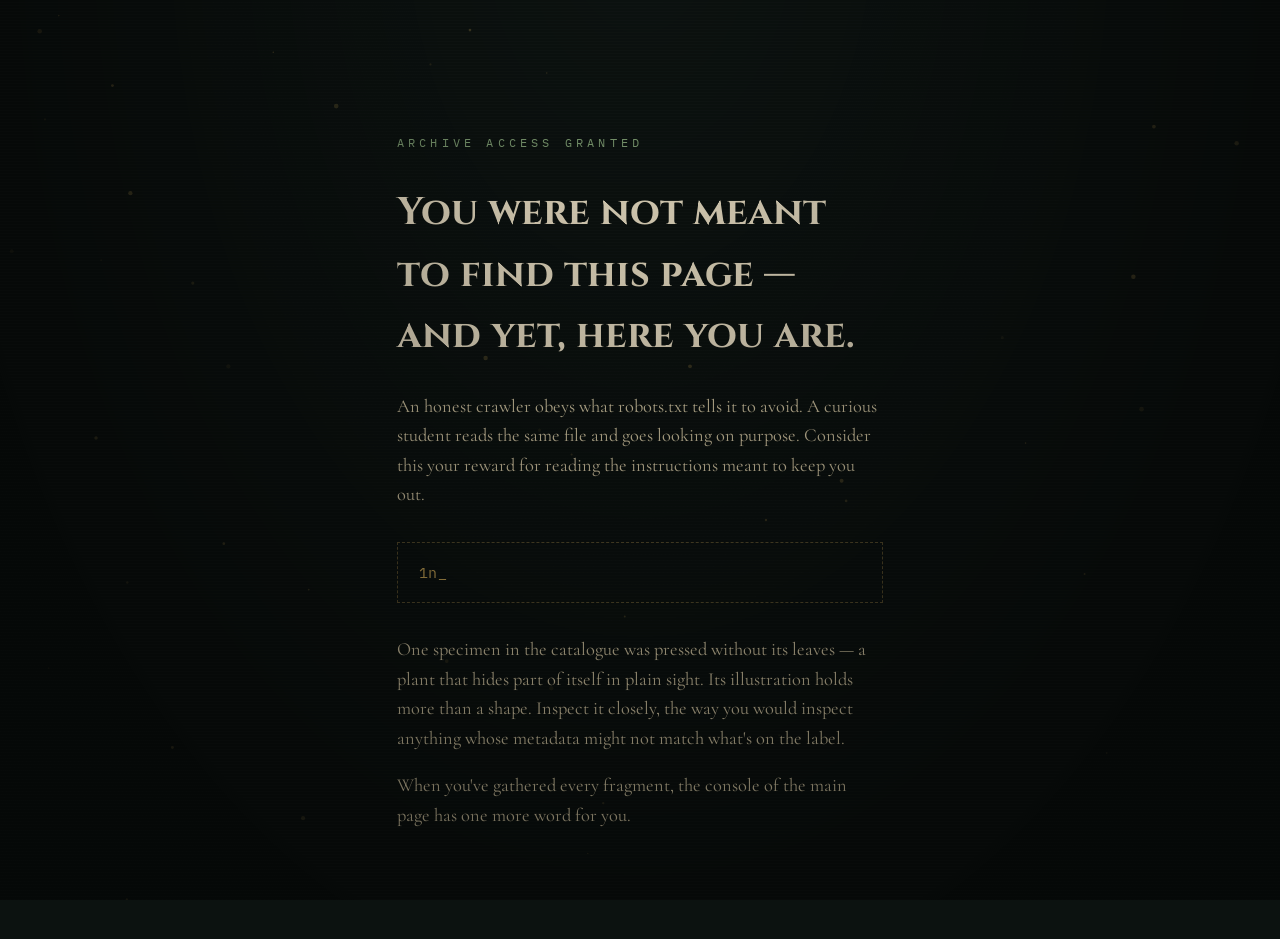
==== grimoire-restricted.html @ 29f759af "Add files via upload" ====
<!DOCTYPE html>
<html lang="en">
<head>
<meta charset="UTF-8">
<meta name="viewport" content="width=device-width, initial-scale=1.0">
<meta name="robots" content="noindex, nofollow">
<title>Restricted Archive &mdash; Herbology Wing</title>
<link href="https://fonts.googleapis.com/css2?family=Cinzel:wght@600;700&family=Cormorant+Garamond:ital,wght@0,400;0,600;1,500&family=IBM+Plex+Mono:wght@400;500&display=swap" rel="stylesheet">
<link rel="stylesheet" href="style.css">
<style>
  .restricted-page {
    max-width: 640px;
    margin: 0 auto;
    padding: 14vh 6vw 10vh;
    position: relative;
    z-index: 1;
  }
  .restricted-page h1 {
    font-family: var(--font-display);
    font-size: clamp(1.8rem, 4vw, 2.4rem);
    color: var(--parchment);
    margin-bottom: 1.6rem;
  }
  .restricted-page p { font-size: 1.15rem; color: var(--parchment-dim); }
  .fragment {
    margin: 2rem 0;
    padding: 1.1rem 1.3rem;
    border: 1px dashed rgba(198,164,86,0.4);
    font-family: var(--font-mono);
    font-size: 0.95rem;
    color: var(--gold);
    letter-spacing: 0.04em;
  }
</style>
</head>
<body>
<canvas id="spores" aria-hidden="true"></canvas>
<div class="restricted-page">
  <span class="eyebrow">Archive Access Granted</span>
  <h1>You were not meant to find this page &mdash; and yet, here you are.</h1>
  <p>An honest crawler obeys what robots.txt tells it to avoid. A curious student reads the same file and goes looking on purpose. Consider this your reward for reading the instructions meant to keep you out.</p>
  <div class="fragment">1n_</div>
  <p>One specimen in the catalogue was pressed without its leaves &mdash; a plant that hides part of itself in plain sight. Its illustration holds more than a shape. Inspect it closely, the way you would inspect anything whose metadata might not match what's on the label.</p>
  <p>When you've gathered every fragment, the console of the main page has one more word for you.</p>
</div>
<script src="script.js"></script>
</body>
</html>
---- style.css ----
/* ============================================================
   HERBOLOGY: A CATALOGUE OF TOXIC BOTANICALS
   Design tokens
   ============================================================ */
:root {
  --void: #0c1210;
  --void-deep: #070a08;
  --parchment: #ece1c6;
  --parchment-dim: #d9cca8;
  --moss: #7f9e73;
  --moss-dim: #5c7455;
  --nightshade: #6f5389;
  --nightshade-bright: #9b7ec4;
  --gold: #c6a456;
  --blood: #8a4444;
  --blood-bright: #c46a5c;
  --ink-line: rgba(236, 225, 198, 0.14);

  --font-display: 'Cinzel', 'Cormorant Garamond', serif;
  --font-body: 'Cormorant Garamond', 'EB Garamond', serif;
  --font-mono: 'IBM Plex Mono', monospace;

  --card-w: 320px;
}

* { box-sizing: border-box; }

html { scroll-behavior: smooth; }

body {
  margin: 0;
  background: var(--void);
  color: var(--parchment);
  font-family: var(--font-body);
  font-size: 19px;
  line-height: 1.6;
  overflow-x: hidden;
}

::selection {
  background: var(--nightshade);
  color: var(--parchment);
}

/* subtle vignette + paper grain feel */
body::before {
  content: "";
  position: fixed;
  inset: 0;
  pointer-events: none;
  z-index: 5;
  background:
    radial-gradient(ellipse at 50% -10%, rgba(0,0,0,0), rgba(0,0,0,0.55) 85%),
    repeating-linear-gradient(0deg, rgba(255,255,255,0.012) 0px, rgba(255,255,255,0.012) 1px, transparent 1px, transparent 3px);
}

a { color: var(--gold); }

.eyebrow {
  font-family: var(--font-mono);
  font-size: 12px;
  letter-spacing: 0.35em;
  text-transform: uppercase;
  color: var(--moss);
}

/* ============================================================
   SPORES — ambient canvas
   ============================================================ */
#spores {
  position: fixed;
  inset: 0;
  z-index: 0;
  pointer-events: none;
  opacity: 0.55;
}

/* ============================================================
   HERO
   ============================================================ */
.hero {
  position: relative;
  min-height: 100svh;
  display: flex;
  flex-direction: column;
  align-items: center;
  justify-content: center;
  text-align: center;
  padding: 8vh 6vw 10vh;
  z-index: 1;
  border-bottom: 1px solid var(--ink-line);
}

.hero__crest {
  width: 86px;
  height: 86px;
  margin-bottom: 1.6rem;
  color: var(--gold);
  opacity: 0.9;
}

.hero__kicker {
  font-family: var(--font-mono);
  font-size: 13px;
  letter-spacing: 0.4em;
  text-transform: uppercase;
  color: var(--nightshade-bright);
  margin-bottom: 1.2rem;
}

.hero h1 {
  font-family: var(--font-display);
  font-weight: 700;
  font-size: clamp(2.6rem, 7vw, 5.2rem);
  letter-spacing: 0.02em;
  margin: 0;
  color: var(--parchment);
  text-shadow: 0 0 40px rgba(155, 126, 196, 0.25);
}

.hero h1 em {
  font-style: normal;
  color: var(--blood-bright);
}

.hero__sub {
  max-width: 46ch;
  margin: 1.6rem auto 0;
  font-size: 1.28rem;
  color: var(--parchment-dim);
  font-style: italic;
}

.hero__scroll {
  margin-top: 3.5rem;
  font-family: var(--font-mono);
  font-size: 11px;
  letter-spacing: 0.3em;
  text-transform: uppercase;
  color: var(--moss-dim);
  display: flex;
  flex-direction: column;
  align-items: center;
  gap: 0.6rem;
  animation: bob 2.6s ease-in-out infinite;
}
.hero__scroll svg { width: 14px; height: 20px; }

@keyframes bob {
  0%, 100% { transform: translateY(0); opacity: 0.6; }
  50% { transform: translateY(6px); opacity: 1; }
}

/* ============================================================
   FOREWORD — page-from-a-book intro
   ============================================================ */
.foreword {
  max-width: 680px;
  margin: 0 auto;
  padding: 9rem 6vw 7rem;
  position: relative;
  z-index: 1;
}

.foreword .eyebrow { margin-bottom: 1rem; display: block; }

.foreword p {
  font-size: 1.3rem;
  color: var(--parchment-dim);
}

.foreword p:first-of-type::first-letter {
  font-family: var(--font-display);
  font-size: 4.4rem;
  float: left;
  line-height: 0.8;
  padding: 0.1rem 0.5rem 0 0;
  color: var(--gold);
}

.foreword .signature {
  margin-top: 2.2rem;
  font-family: var(--font-display);
  font-size: 1.15rem;
  color: var(--moss);
  letter-spacing: 0.04em;
}

/* ============================================================
   CATALOGUE GRID
   ============================================================ */
.catalogue {
  position: relative;
  z-index: 1;
  padding: 2rem 6vw 10rem;
  max-width: 1240px;
  margin: 0 auto;
}

.catalogue__head {
  text-align: center;
  margin-bottom: 4rem;
}

.catalogue__head h2 {
  font-family: var(--font-display);
  font-size: clamp(1.8rem, 4vw, 2.6rem);
  margin: 0.6rem 0 0;
  color: var(--parchment);
}

.grid {
  display: grid;
  grid-template-columns: repeat(auto-fit, minmax(var(--card-w), 1fr));
  gap: 2.4rem;
}

/* ---- specimen card ---- */
.specimen {
  perspective: 1600px;
  height: 460px;
}

.specimen__inner {
  position: relative;
  width: 100%;
  height: 100%;
  transition: transform 0.9s cubic-bezier(0.2, 0.7, 0.2, 1);
  transform-style: preserve-3d;
}

.specimen:focus-within .specimen__inner,
.specimen.is-flipped .specimen__inner {
  transform: rotateY(180deg);
}

.specimen__face {
  position: absolute;
  inset: 0;
  backface-visibility: hidden;
  border-radius: 2px;
  border: 1px solid var(--ink-line);
  background:
    radial-gradient(circle at 30% 20%, rgba(127,158,115,0.10), transparent 55%),
    linear-gradient(180deg, #11170f, #0d120d);
  padding: 1.6rem 1.5rem 1.5rem;
  display: flex;
  flex-direction: column;
}

.specimen__face--back {
  transform: rotateY(180deg);
  background:
    radial-gradient(circle at 70% 80%, rgba(111,83,137,0.18), transparent 55%),
    linear-gradient(180deg, #12100f, #0d0d0f);
  overflow-y: auto;
}

/* stitched herbarium border */
.specimen__face::before {
  content: "";
  position: absolute;
  inset: 10px;
  border: 1px dashed rgba(198, 164, 86, 0.28);
  pointer-events: none;
}

.specimen__tag {
  display: flex;
  justify-content: space-between;
  align-items: flex-start;
  font-family: var(--font-mono);
  font-size: 11px;
  letter-spacing: 0.12em;
  color: var(--gold);
  text-transform: uppercase;
}

.specimen__seal {
  width: 34px;
  height: 34px;
  border-radius: 50%;
  border: 1px solid currentColor;
  display: flex;
  align-items: center;
  justify-content: center;
  flex-shrink: 0;
}
.specimen__seal svg { width: 16px; height: 16px; }

.tox-mild { color: var(--moss); }
.tox-severe { color: var(--gold); }
.tox-lethal { color: var(--blood-bright); }

.specimen__art {
  flex: 1;
  display: flex;
  align-items: center;
  justify-content: center;
  color: var(--parchment-dim);
  margin: 0.4rem 0;
}
.specimen__art svg { width: 100%; max-width: 190px; height: auto; }

.specimen__names {
  text-align: center;
  margin-bottom: 0.6rem;
}

.specimen__latin {
  font-family: var(--font-display);
  font-style: italic;
  font-size: 1.32rem;
  color: var(--parchment);
  display: block;
}

.specimen__common {
  font-family: var(--font-mono);
  font-size: 11px;
  letter-spacing: 0.2em;
  text-transform: uppercase;
  color: var(--moss);
  display: block;
  margin-top: 0.3rem;
}

.specimen__hint {
  margin-top: auto;
  text-align: center;
  font-family: var(--font-mono);
  font-size: 10px;
  letter-spacing: 0.2em;
  text-transform: uppercase;
  color: var(--moss-dim);
}

/* back face content */
.specimen__field-label {
  font-family: var(--font-mono);
  font-size: 10px;
  letter-spacing: 0.2em;
  text-transform: uppercase;
  color: var(--nightshade-bright);
  margin: 0.9rem 0 0.35rem;
}
.specimen__field-label:first-of-type { margin-top: 0.2rem; }

.specimen__face--back p {
  margin: 0;
  font-size: 0.98rem;
  color: var(--parchment-dim);
  line-height: 1.55;
}

.specimen__latin-back {
  font-family: var(--font-display);
  font-style: italic;
  font-size: 1.05rem;
  color: var(--parchment);
  display: block;
  margin-bottom: 0.2rem;
}

/* ============================================================
   FOOTER
   ============================================================ */
footer {
  position: relative;
  z-index: 1;
  border-top: 1px solid var(--ink-line);
  padding: 3.5rem 6vw 3rem;
  text-align: center;
  font-family: var(--font-mono);
  font-size: 12px;
  letter-spacing: 0.06em;
  color: var(--moss-dim);
}

footer .restricted {
  display: block;
  margin-top: 0.8rem;
  color: rgba(127, 158, 115, 0.4);
  font-size: 11px;
}

/* ============================================================
   REVEAL ON SCROLL
   ============================================================ */
.reveal {
  opacity: 0;
  transform: translateY(24px);
  transition: opacity 0.8s ease, transform 0.8s ease;
}
.reveal.is-visible {
  opacity: 1;
  transform: translateY(0);
}

@media (prefers-reduced-motion: reduce) {
  html { scroll-behavior: auto; }
  .reveal, .specimen__inner, .hero__scroll { transition: none !important; animation: none !important; }
  .reveal { opacity: 1; transform: none; }
}

/* focus visibility */
a:focus-visible, .specimen:focus-visible {
  outline: 2px solid var(--gold);
  outline-offset: 3px;
}

@media (max-width: 560px) {
  body { font-size: 17px; }
  .specimen { height: 500px; }
}
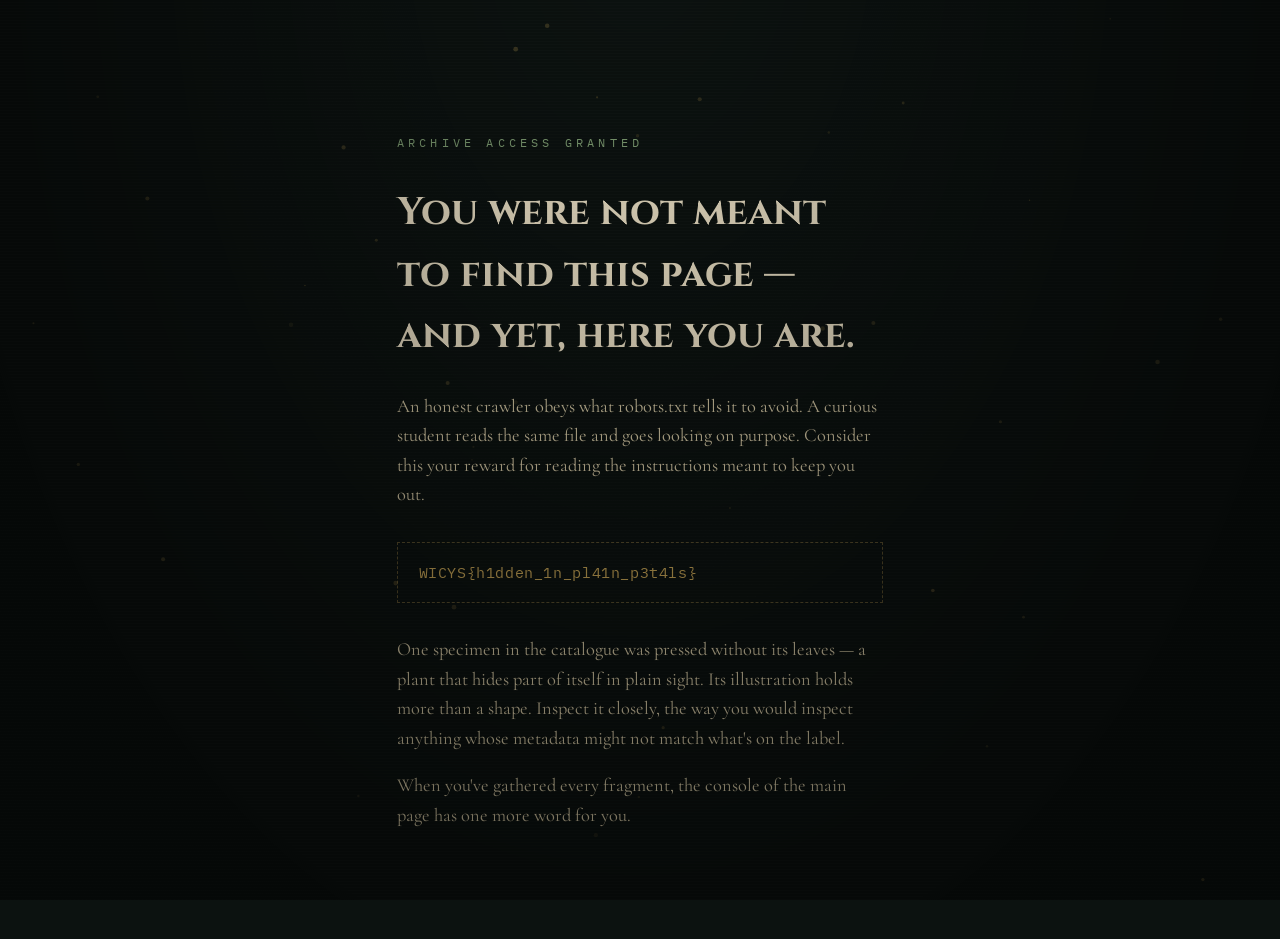
==== commit 816a8376: "Update hidden message in grimoire-restricted.html" ====
--- a/grimoire-restricted.html
+++ b/grimoire-restricted.html
@@ -39,7 +39,7 @@
   <span class="eyebrow">Archive Access Granted</span>
   <h1>You were not meant to find this page &mdash; and yet, here you are.</h1>
   <p>An honest crawler obeys what robots.txt tells it to avoid. A curious student reads the same file and goes looking on purpose. Consider this your reward for reading the instructions meant to keep you out.</p>
-  <div class="fragment">1n_</div>
+  <div class="fragment">WICYS{h1dden_1n_pl41n_p3t4ls}</div>
   <p>One specimen in the catalogue was pressed without its leaves &mdash; a plant that hides part of itself in plain sight. Its illustration holds more than a shape. Inspect it closely, the way you would inspect anything whose metadata might not match what's on the label.</p>
   <p>When you've gathered every fragment, the console of the main page has one more word for you.</p>
 </div>
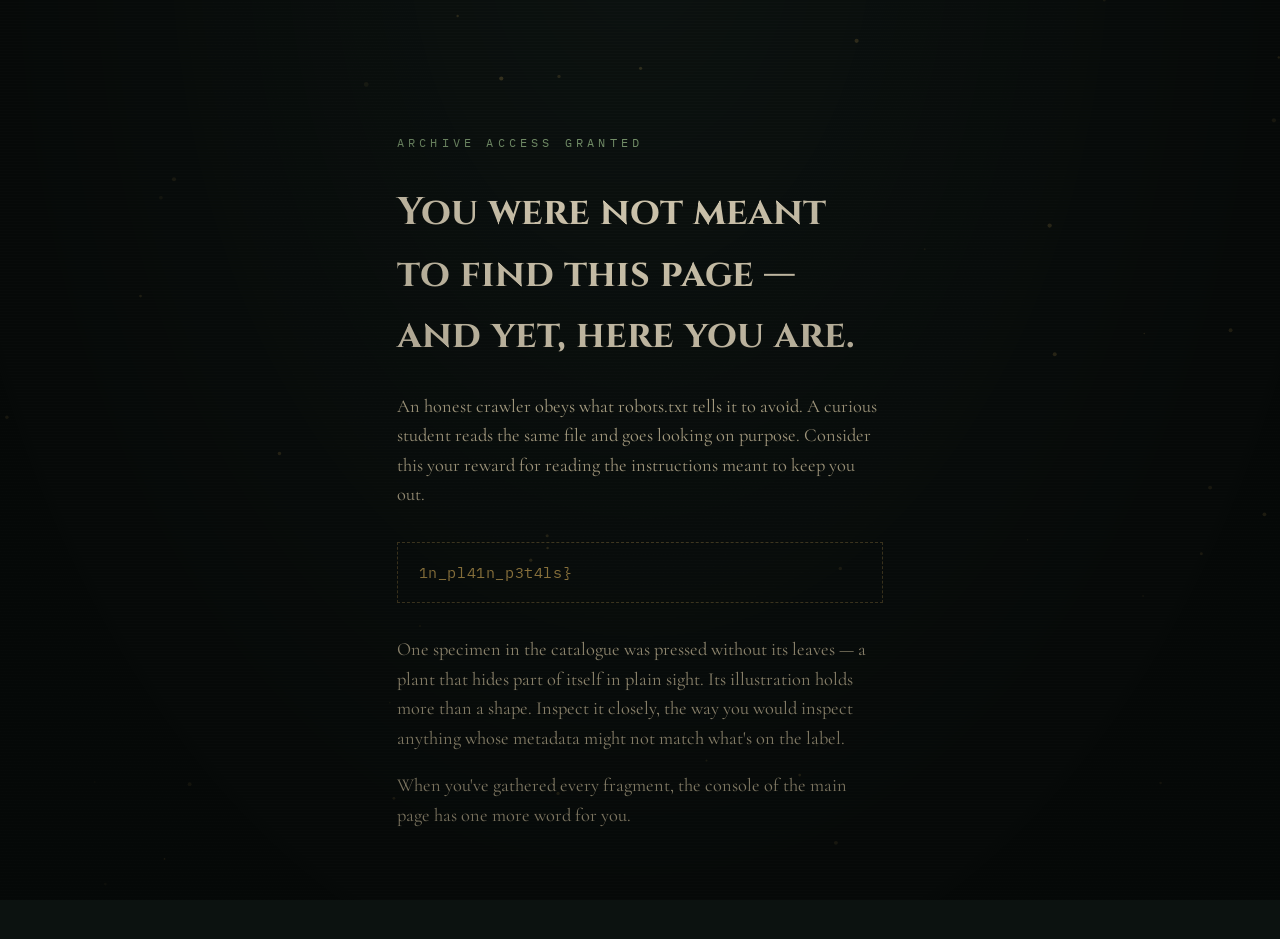
==== commit 540bc906: "Remove part of the hidden fragment text" ====
--- a/grimoire-restricted.html
+++ b/grimoire-restricted.html
@@ -39,7 +39,7 @@
   <span class="eyebrow">Archive Access Granted</span>
   <h1>You were not meant to find this page &mdash; and yet, here you are.</h1>
   <p>An honest crawler obeys what robots.txt tells it to avoid. A curious student reads the same file and goes looking on purpose. Consider this your reward for reading the instructions meant to keep you out.</p>
-  <div class="fragment">WICYS{h1dden_1n_pl41n_p3t4ls}</div>
+  <div class="fragment">1n_pl41n_p3t4ls}</div>
   <p>One specimen in the catalogue was pressed without its leaves &mdash; a plant that hides part of itself in plain sight. Its illustration holds more than a shape. Inspect it closely, the way you would inspect anything whose metadata might not match what's on the label.</p>
   <p>When you've gathered every fragment, the console of the main page has one more word for you.</p>
 </div>
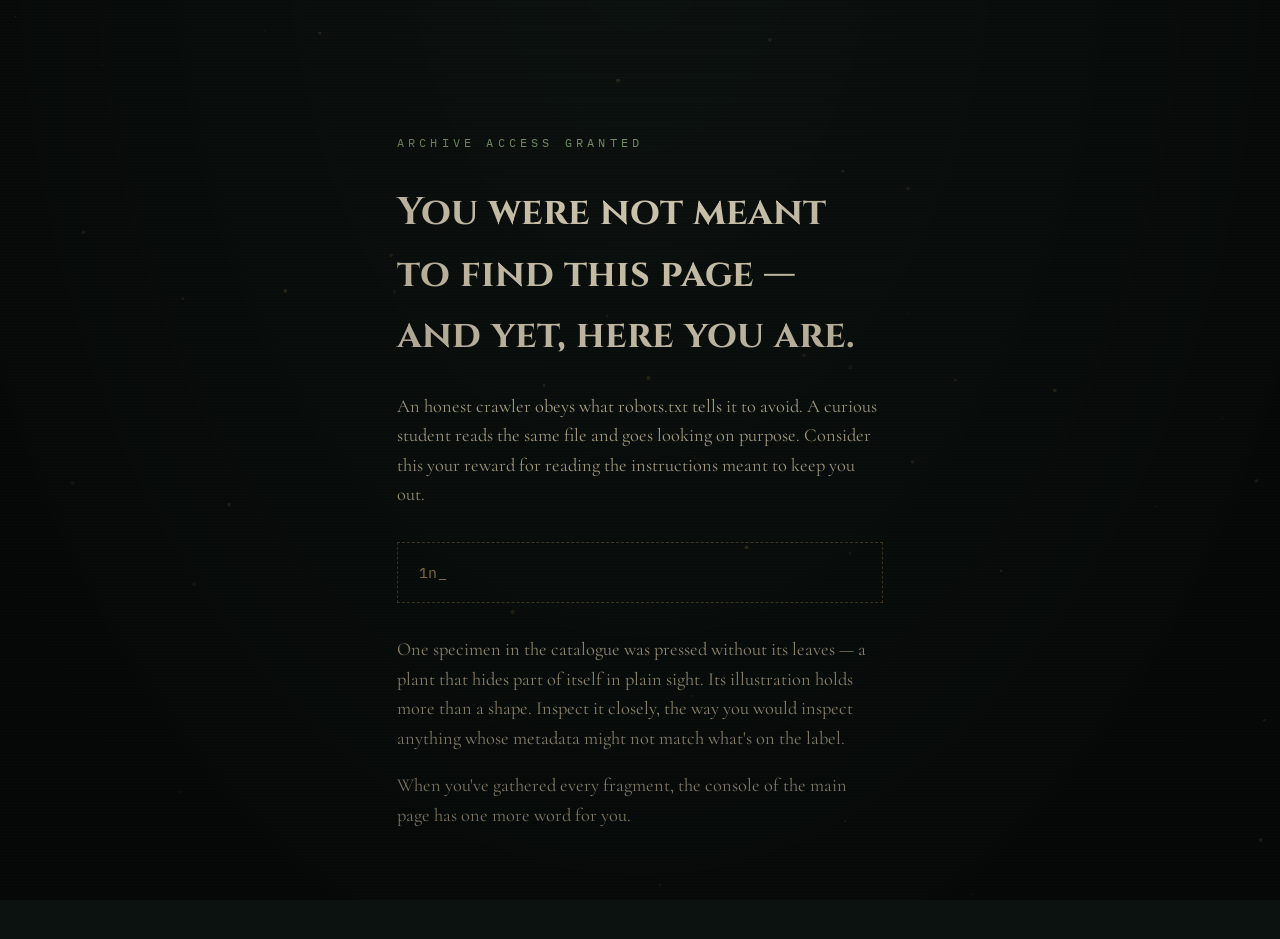
==== commit 05f869fc: "Update fragment content in grimoire-restricted.html" ====
--- a/grimoire-restricted.html
+++ b/grimoire-restricted.html
@@ -39,7 +39,7 @@
   <span class="eyebrow">Archive Access Granted</span>
   <h1>You were not meant to find this page &mdash; and yet, here you are.</h1>
   <p>An honest crawler obeys what robots.txt tells it to avoid. A curious student reads the same file and goes looking on purpose. Consider this your reward for reading the instructions meant to keep you out.</p>
-  <div class="fragment">1n_pl41n_p3t4ls}</div>
+  <div class="fragment">1n_</div>
   <p>One specimen in the catalogue was pressed without its leaves &mdash; a plant that hides part of itself in plain sight. Its illustration holds more than a shape. Inspect it closely, the way you would inspect anything whose metadata might not match what's on the label.</p>
   <p>When you've gathered every fragment, the console of the main page has one more word for you.</p>
 </div>
